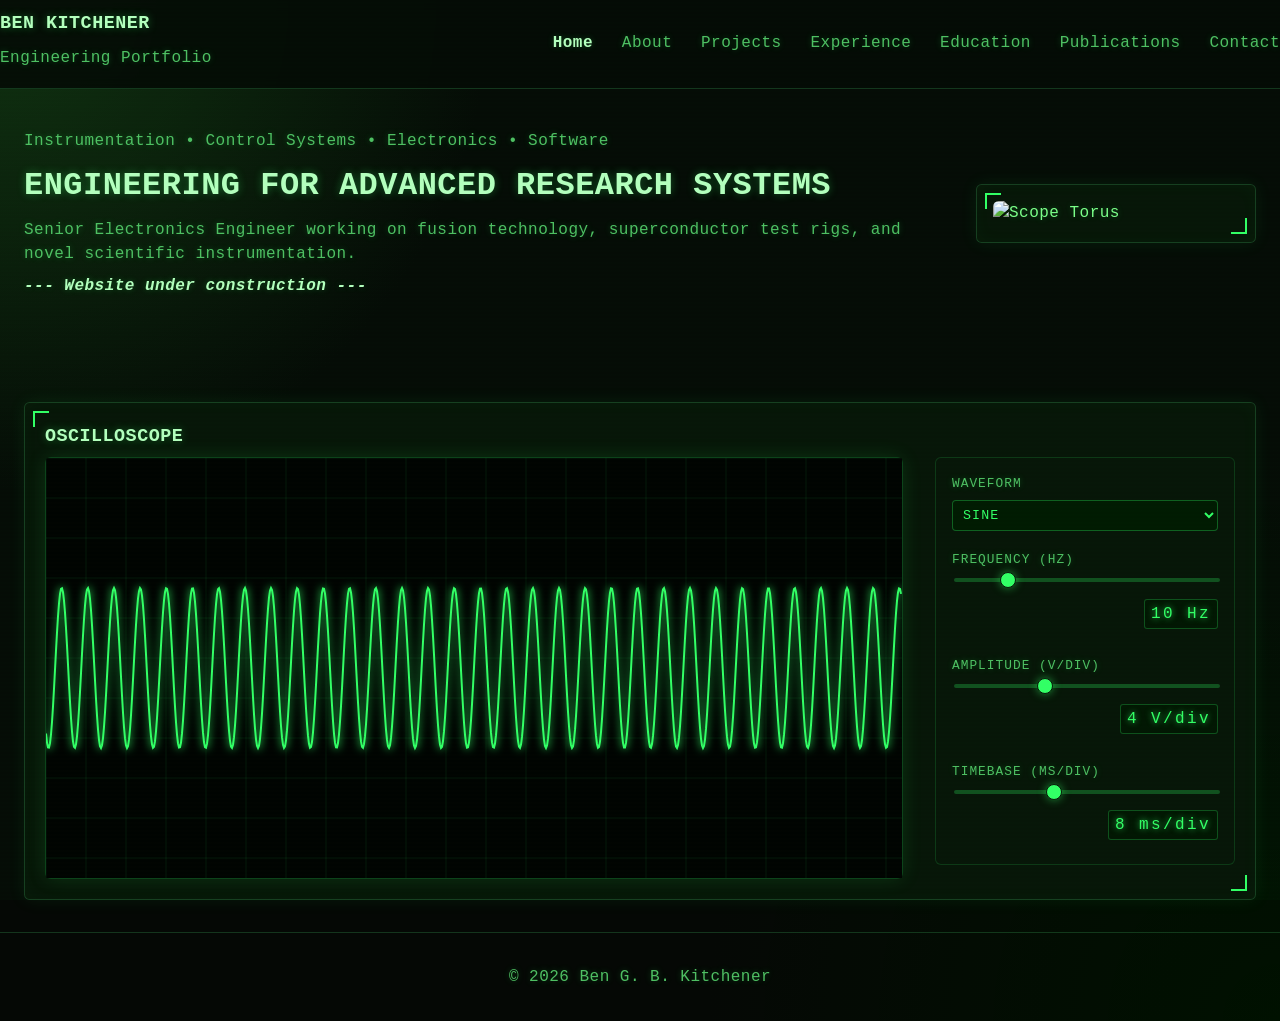
==== index.html @ 805bec54 "Update index.html" ====
<!DOCTYPE html>
<html lang="en">
<head>
<meta charset="UTF-8"/>
<meta name="viewport" content="width=device-width, initial-scale=1.0"/>
<title>Home</title>

<link rel="stylesheet" href="assets/style.css"/>

<style>

/* ================================
   OSCILLOSCOPE WRAPPER CARD
================================ */

.scope-card{
  margin-top: 2rem;
}

/* full scope layout */
.scope-wrapper{
  display:flex;
  gap:2rem;
  align-items:flex-start;
  flex-wrap:wrap;
}

/* SCREEN */
.scope-screen-panel{
  position:relative;
  flex: 1 1 700px;
  max-width: 900px;

  background:#000;
  border:1px solid rgba(51,255,102,0.25);
  border-radius:6px;
  box-shadow: 0 0 20px rgba(51,255,102,0.12);
}

#scope{
  width:100%;
  height:420px;
  display:block;
}

/* CONTROLS PANEL */
.scope-controls{
  flex: 0 0 300px;

  display:flex;
  flex-direction:column;
  gap:1.2rem;

  padding:1rem;
  border:1px solid rgba(51,255,102,0.15);
  border-radius:6px;
  background:rgba(8,20,8,0.4);
}

/* control block */
.control-group{
  display:flex;
  flex-direction:column;
  gap:0.4rem;
}

/* labels */
label{
  font-size:0.8rem;
  color:#4fbf63;
  text-transform:uppercase;
  letter-spacing:0.08em;
}

/* VALUE DISPLAY (7 SEG STYLE) */
.value-row{
  display:flex;
  justify-content:space-between;
  align-items:center;
}

.value{
  font-family: "Courier New", monospace;
  color:#33ff66;
  background: rgba(0, 20, 0, 0.6);
  border:1px solid rgba(51,255,102,0.25);
  padding:2px 6px;
  border-radius:3px;

  letter-spacing:0.15em;

  text-shadow:
    0 0 6px rgba(51,255,102,0.8);
}

/* sliders */
input[type="range"]{
  -webkit-appearance:none;
  appearance:none;
  width:100%;
  height:4px;
  background:rgba(51,255,102,0.25);
  border-radius:2px;
}

input[type="range"]::-webkit-slider-thumb{
  -webkit-appearance:none;
  width:16px;
  height:16px;
  border-radius:50%;
  background:#33ff66;
  border:1px solid #081408;
  box-shadow:0 0 8px rgba(51,255,102,0.5);
  cursor:pointer;
}

/* WAVEFORM SELECTOR */
select{
  background:rgba(0, 25, 0, 0.8);
  color:#33ff66;
  border:1px solid rgba(51,255,102,0.3);
  padding:6px;
  border-radius:4px;

  font-family: "Courier New", monospace;
  letter-spacing:0.08em;
  text-transform:uppercase;
  outline:none;
}

/* mobile */
@media (max-width: 900px){
  .scope-wrapper{
    flex-direction:column;
  }

  .scope-controls{
    width:100%;
  }
}

</style>

</head>

<body>

<header class="header">
  <div class="section header-inner">

    <div>
      <h1>Ben Kitchener</h1>
      <p class="muted">Engineering Portfolio</p>
    </div>

    <nav class="nav">
      <a href="index.html"><b>Home</b></a>
      <a href="about.html">About</a>
      <a href="projects.html">Projects</a>
      <a href="experience.html">Experience</a>
      <a href="education.html">Education</a>
      <a href="publications.html">Publications</a>
      <a href="contact.html">Contact</a>
    </nav>

  </div>
</header>


<!-- HERO -->
<section class="section">

  <div style="display:flex; gap:2.5rem; flex-wrap:wrap; align-items:center;">

    <div style="flex:1; min-width:320px;">

      <p class="muted">
        Instrumentation • Control Systems • Electronics • Software
      </p>

      <h2 class="heading hero-title">
        Engineering for Advanced Research Systems
      </h2>

      <p class="text">
        Senior Electronics Engineer working on fusion technology, superconductor test rigs, and novel scientific instrumentation.
      </p>

      <p class="muted">
        <i><b>--- Website under construction ---</b></i>
      </p>

    </div>

    <div style="flex:0 0 280px;">
      <div class="card" style="padding:1rem;">
        <img src="./assets/scope_torus.jpg" alt="Scope Torus">
      </div>
    </div>

  </div>

</section>


<!-- OSCILLOSCOPE -->
<section class="section scope-card">

  <div class="card">

    <h3 class="heading">OSCILLOSCOPE</h3>

    <div class="scope-wrapper">

      <!-- SCREEN -->
      <div class="scope-screen-panel">
        <canvas id="scope"></canvas>
      </div>

      <!-- CONTROLS -->
      <div class="scope-controls">

        <div class="control-group">
          <label>Waveform</label>
          <select id="wave">
            <option value="sine">Sine</option>
            <option value="square">Square</option>
            <option value="triangle">Triangle</option>
          </select>
        </div>

        <div class="control-group">
          <label>Frequency (Hz)</label>
          <input id="freq" type="range" min="1" max="50" value="10">
          <div class="value-row">
            <span></span>
            <span class="value" id="freqVal"></span>
          </div>
        </div>

        <div class="control-group">
          <label>Amplitude (V/div)</label>
          <input id="amp" type="range" min="1" max="10" value="4">
          <div class="value-row">
            <span></span>
            <span class="value" id="ampVal"></span>
          </div>
        </div>

        <div class="control-group">
          <label>Timebase (ms/div)</label>
          <input id="time" type="range" min="1" max="20" value="8">
          <div class="value-row">
            <span></span>
            <span class="value" id="timeVal"></span>
          </div>
        </div>

      </div>

    </div>

  </div>

</section>


<footer class="footer">
  © 2026 Ben G. B. Kitchener
</footer>


<script>

/* unchanged scope engine */
const canvas = document.getElementById("scope");
const ctx = canvas.getContext("2d");

function resize(){
  canvas.width = canvas.clientWidth;
  canvas.height = canvas.clientHeight;
}
window.addEventListener("resize", resize);
resize();

const freq = document.getElementById("freq");
const amp = document.getElementById("amp");
const time = document.getElementById("time");
const wave = document.getElementById("wave");

const freqVal = document.getElementById("freqVal");
const ampVal = document.getElementById("ampVal");
const timeVal = document.getElementById("timeVal");

let phase = 0;

function grid(){
  ctx.strokeStyle = "rgba(51,255,102,0.08)";
  const step = 40;

  for(let x=0;x<canvas.width;x+=step){
    ctx.beginPath();
    ctx.moveTo(x,0);
    ctx.lineTo(x,canvas.height);
    ctx.stroke();
  }

  for(let y=0;y<canvas.height;y+=step){
    ctx.beginPath();
    ctx.moveTo(0,y);
    ctx.lineTo(canvas.width,y);
    ctx.stroke();
  }
}

function signal(x,f,t){
  const base = Math.sin((x * 0.003 * f * t) + phase);

  if(wave.value === "square") return base > 0 ? 1 : -1;
  if(wave.value === "triangle") return Math.asin(base) / (Math.PI/2);

  return base;
}

function draw(){

  ctx.fillStyle="#000";
  ctx.fillRect(0,0,canvas.width,canvas.height);

  grid();

  const f = Number(freq.value);
  const a = Number(amp.value) * 20;
  const t = Number(time.value);

  ctx.beginPath();

  for(let x=0;x<canvas.width;x++){
    const y = canvas.height/2 + signal(x,f,t) * a;
    x===0 ? ctx.moveTo(x,y) : ctx.lineTo(x,y);
  }

  ctx.strokeStyle="#33ff66";
  ctx.shadowColor="#33ff66";
  ctx.shadowBlur=8;
  ctx.lineWidth=2;
  ctx.stroke();

  phase += 0.04;
  requestAnimationFrame(draw);
}

draw();

/* labels */
function updateLabels(){
  freqVal.textContent = `${freq.value} Hz`;
  ampVal.textContent = `${amp.value} V/div`;
  timeVal.textContent = `${time.value} ms/div`;
}

[freq,amp,time].forEach(el=>el.addEventListener("input", updateLabels));
updateLabels();

</script>

</body>
</html>
---- assets/style.css ----
:root {
  /* Retro terminal palette */
  --bg: #050805;
  --bg-alt: #0a120a;
  --card: rgba(8, 20, 8, 0.88);

  --border: rgba(90, 255, 140, 0.18);

  --text: #7dff8a;
  --muted: #4fbf63;
  --heading: #b6ffbf;

  --accent: #33ff66;
  --accent-glow: rgba(51, 255, 102, 0.28);

  --scanline: rgba(140, 255, 170, 0.04);
}

/* ================================
   BASE
================================ */

* {
  box-sizing: border-box;
}

html {
  scroll-behavior: smooth;
}

body {
  margin: 0;
  font-family: "Courier New", monospace;

  background:
    radial-gradient(circle at top left, #103010 0%, transparent 30%),
    radial-gradient(circle at bottom right, #001100 0%, transparent 35%),
    var(--bg);

  color: var(--text);

  line-height: 1.55;
  letter-spacing: 0.03em;

  text-shadow: 0 0 6px rgba(51, 255, 102, 0.25);

  overflow-x: hidden;
}

/* ================================
   CRT EFFECTS
================================ */

body::before {
  content: "";
  position: fixed;
  inset: 0;
  pointer-events: none;

  background:
    repeating-linear-gradient(
      to bottom,
      transparent 0px,
      transparent 2px,
      var(--scanline) 3px,
      transparent 4px
    );

  opacity: 0.4;
  z-index: 999;
}

body::after {
  content: "";
  position: fixed;
  inset: 0;
  pointer-events: none;

  background: rgba(0, 255, 80, 0.015);
  animation: flicker 0.15s infinite;
  z-index: 998;
}

@keyframes flicker {
  0% { opacity: 0.03; }
  50% { opacity: 0.015; }
  100% { opacity: 0.04; }
}

/* ================================
   LAYOUT CORE
================================ */

.section {
  max-width: 1400px;
  margin: auto;
  padding: 2rem 1.5rem; /* reduced vertical spacing */
}

/* ================================
   HEADER (compact + stable)
================================ */

.header {
  border-bottom: 1px solid var(--border);
  position: sticky;
  top: 0;
  z-index: 20;
  background: rgba(5, 8, 5, 0.92);
  backdrop-filter: blur(6px);
}

.header-inner {
  display: flex;
  justify-content: space-between;
  align-items: center;

  padding: 0.6rem 0; /* compact header */
}

.header h1 {
  font-size: 1.15rem;
  margin: 0;
}

/* ================================
   TYPOGRAPHY
================================ */

h1, h2, h3 {
  font-family: "Courier New", monospace;
  text-transform: uppercase;
  color: var(--heading);
  text-shadow: 0 0 8px rgba(51,255,102,0.35);
  margin: 0;
}

h2 {
  font-size: 2rem;
  margin-bottom: 0.4rem;
}

h3 {
  font-size: 1.15rem;
  margin-bottom: 0.3rem;
}

p, li, span {
  color: var(--muted);
  margin: 0.5rem 0;
  line-height: 1.5;
}

strong, b {
  color: var(--heading);
}

.muted {
  color: var(--muted);
}

/* ================================
   NAVIGATION (spaced + stable hover)
================================ */

.nav {
  display: flex;
  gap: 1.8rem; /* prevents hover clash */
  align-items: center;
  flex-wrap: wrap;
}

.nav a {
  position: relative;
  display: inline-block;
  padding: 3px 0;
  color: var(--muted);
  text-decoration: none;
  transition: color 0.2s ease, text-shadow 0.2s ease;
}

.nav a::before {
  content: "> ";
  position: absolute;
  left: -1.2em;
  opacity: 0;
  color: var(--accent);
  transition: opacity 0.2s ease;
}

.nav a::after {
  content: "";
  position: absolute;
  left: 0;
  bottom: -4px;
  width: 0%;
  height: 1px;
  background: var(--accent);
  box-shadow: 0 0 8px var(--accent);
  transition: width 0.25s ease;
}

.nav a:hover {
  color: var(--heading);
  text-shadow: 0 0 6px rgba(51,255,102,0.5);
}

.nav a:hover::before {
  opacity: 1;
}

.nav a:hover::after {
  width: 100%;
}

/* ================================
   CARDS (tighter + consistent spacing system)
================================ */

.card {
  background: var(--card);
  border: 1px solid var(--border);
  border-radius: 0.35rem;

  padding: 1.25rem;
  width: 100%;

  display: block;

  box-shadow:
    0 0 18px rgba(51,255,102,0.08),
    inset 0 0 18px rgba(51,255,102,0.03);

  position: relative;
}

/* remove margin system → replaced by flex gap */
.card::before,
.card::after {
  content: "";
  position: absolute;
  width: 14px;
  height: 14px;
  border: 2px solid var(--accent);
}

.card::before {
  top: 8px;
  left: 8px;
  border-right: none;
  border-bottom: none;
}

.card::after {
  bottom: 8px;
  right: 8px;
  border-left: none;
  border-top: none;
}

/* ================================
   TWO-COLUMN LAYOUT (FIXED SPACING SYSTEM)
================================ */

.masonry-grid {
  display: flex;
  gap: 1.5rem;           /* horizontal spacing */
  align-items: flex-start;
}

.masonry-grid-column {
  flex: 1;
  min-width: 0;

  display: flex;         /* KEY FIX */
  flex-direction: column;
  gap: 1rem;             /* vertical spacing controlled here */
}

/* IMPORTANT: no margin stacking anymore */
.card {
  margin: 0;
}

/* ================================
   MEDIA
================================ */

.card img,
.image-wrapper img {
  width: 100%;
  height: auto;
  display: block;
  border-radius: 0.35rem;
}

/* ================================
   IMAGE + VIDEO WRAPPERS
================================ */

.image-wrapper,
.video-wrapper {
  position: relative;
  overflow: hidden;

  border-radius: 0.35rem;
  border: 1px solid rgba(51,255,102,0.22);

  box-shadow:
    0 0 16px rgba(51,255,102,0.14),
    inset 0 0 18px rgba(51,255,102,0.05);
}

/* ================================
   IMAGES
================================ */

.retro-image {
  width: 100%;
  display: block;

  filter:
    grayscale(0.65)
    sepia(0.45)
    hue-rotate(38deg)
    saturate(2.2)
    brightness(0.82)
    contrast(1.18);
}

/* ================================
   VIDEO
================================ */

.retro-video {
  width: 100%;
  display: block;

  filter:
    grayscale(0.7)
    sepia(0.5)
    hue-rotate(42deg)
    saturate(2.5)
    brightness(0.78)
    contrast(1.22);
}

/* ================================
   SCANLINES
================================ */

.image-wrapper::before,
.video-wrapper::before {
  content: "";
  position: absolute;
  inset: 0;
  pointer-events: none;

  background:
    repeating-linear-gradient(
      to bottom,
      transparent 0px,
      transparent 2px,
      rgba(140,255,170,0.05) 3px,
      transparent 4px
    );

  opacity: 0.55;

  z-index: 3;
}

.image-wrapper img,
.video-wrapper iframe,
.video-wrapper video {
  position: relative;
  z-index: 1;
}

.image-wrapper,
.video-wrapper {
  position: relative;
}
/* ================================
   CRT VIGNETTE + VIDEO NOISE
================================ */

.image-wrapper::after,
.video-wrapper::after {
  content: "";
  position: absolute;
  inset: 0;
  pointer-events: none;

  background:
    radial-gradient(
      ellipse at center,
      transparent 58%,
      rgba(0,0,0,0.24) 100%
    );
}

/* extra animated noise ONLY for video */
.video-wrapper::after {
  background:
    radial-gradient(
      ellipse at center,
      transparent 58%,
      rgba(0,0,0,0.24) 100%
    ),
    repeating-radial-gradient(
      circle at center,
      rgba(255,255,255,0.018) 0px,
      rgba(255,255,255,0.018) 1px,
      transparent 2px,
      transparent 5px
    );

  animation: videoNoise 0.16s infinite;
}

@keyframes videoNoise {
  0%   { transform: translate(0px, 0px); }
  25%  { transform: translate(-0.4px, 0.3px); }
  50%  { transform: translate(0.3px, -0.4px); }
  75%  { transform: translate(-0.3px, -0.3px); }
  100% { transform: translate(0px, 0px); }
}/* ================================
   LINKS
================================ */

a {
  color: var(--accent);
}

a:hover {
  opacity: 0.9;
}

/* ================================
   FOOTER
================================ */

.footer {
  border-top: 1px solid var(--border);
  text-align: center;
  color: var(--muted);
  padding: 2rem;
}

/* ================================
   SAFETY NET (REMOVE WHITE TEXT BUGS)
================================ */

[class*="text-zinc"] {
  color: var(--muted) !important;
}

/* =================================
   LARGE DESKTOP
================================= */

@media (min-width: 1600px) {

  .section {
    max-width: 1600px;
  }

  body {
    font-size: 1.05rem;
  }
}

/* =================================
   LAPTOP / SMALL DESKTOP
================================= */

@media (max-width: 1200px) {

  .section {
    padding: 1.8rem 1.2rem;
  }

  .nav {
    gap: 1.5rem;
  }
}

/* =================================
   TABLET
================================= */

@media (max-width: 900px) {

  .masonry-grid {
    flex-direction: column;
  }

  .header-inner {
    flex-direction: column;
    align-items: flex-start;
    gap: 1rem;
  }

  .nav {
    gap: 1rem;
    flex-wrap: wrap;
  }

  h2 {
    font-size: 1.6rem;
  }
}

/* =================================
   MOBILE
================================= */

@media (max-width: 600px) {

  .section {
    padding: 1.25rem 1rem;
  }

  body {
    font-size: 0.95rem;
  }

  .card {
    padding: 1rem;
  }

  .header h1 {
    font-size: 1rem;
  }

  .nav {
    gap: 0.8rem;
    font-size: 0.9rem;
  }

  h2 {
    font-size: 1.4rem;
  }

  h3 {
    font-size: 1rem;
  }
}

/* =================================
   OSCILLOSCOPE KNOBS
================================= */

.scope-controls{
  display:flex;
  flex-direction:column;
  gap:2rem;
}

.knob-group{
  display:flex;
  flex-direction:column;
  align-items:center;
  gap:0.75rem;
}

.knob-label{
  color:var(--heading);
  font-size:0.85rem;
  letter-spacing:0.08em;
}

.knob-readout{
  color:var(--muted);
  font-size:0.85rem;
}

/* hidden slider track */

.knob{
  appearance:none;
  -webkit-appearance:none;

  width:80px;
  height:80px;

  border-radius:50%;

  background:
    radial-gradient(circle at 35% 35%,
      rgba(120,255,140,0.18),
      rgba(20,40,20,0.95));

  border:1px solid rgba(51,255,102,0.25);

  box-shadow:
    inset 0 0 12px rgba(255,255,255,0.05),
    inset 0 0 18px rgba(0,0,0,0.8),
    0 0 18px rgba(51,255,102,0.08);

  cursor:pointer;

  position:relative;
}

/* remove normal thumb */

.knob::-webkit-slider-thumb{
  -webkit-appearance:none;
  appearance:none;

  width:0;
  height:0;
}

.knob::-moz-range-thumb{
  width:0;
  height:0;
  border:none;
}

/* fake indicator line */

.knob::before{
  content:"";
  position:absolute;

  width:4px;
  height:26px;

  background:#33ff66;

  top:10px;
  left:50%;

  transform:translateX(-50%);

  border-radius:2px;

  box-shadow:0 0 8px rgba(51,255,102,0.5);
}
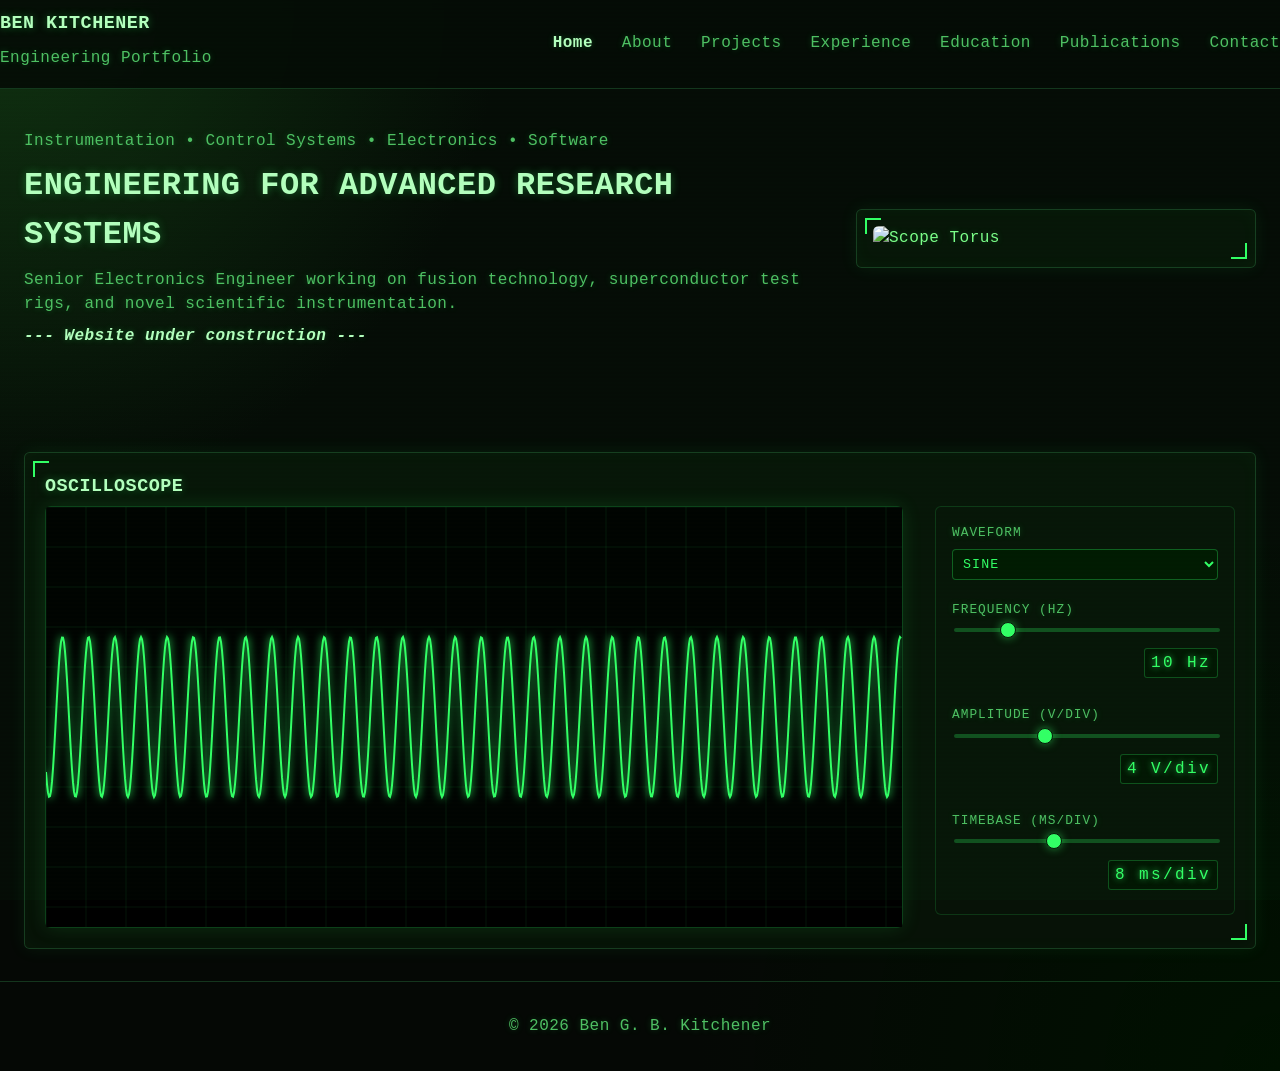
==== commit e41deddb: "Increase div width from 280px to 400px" ====
--- a/index.html
+++ b/index.html
@@ -192,7 +192,7 @@
 
     </div>
 
-    <div style="flex:0 0 280px;">
+    <div style="flex:0 0 400px;">
       <div class="card" style="padding:1rem;">
         <img src="./assets/scope_torus.jpg" alt="Scope Torus">
       </div>
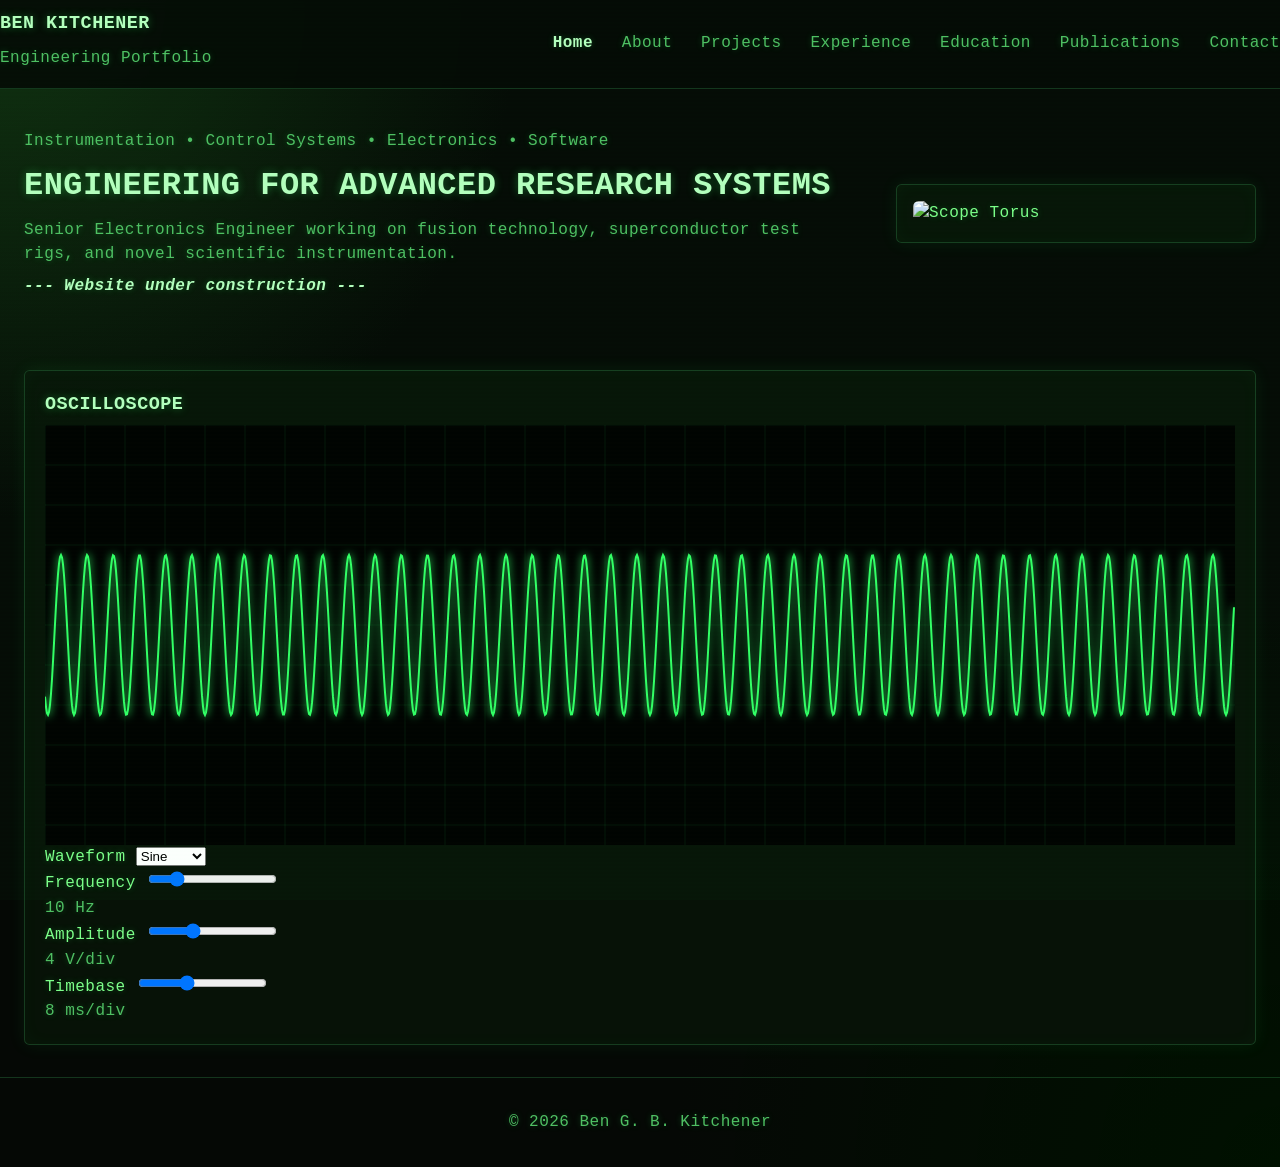
==== commit ccaafc36: "Clean up index.html and update control labels Removed unused CSS styles and updated labels for contr" ====
--- a/index.html
+++ b/index.html
@@ -6,141 +6,6 @@
 <title>Home</title>
 
 <link rel="stylesheet" href="assets/style.css"/>
-
-<style>
-
-/* ================================
-   OSCILLOSCOPE WRAPPER CARD
-================================ */
-
-.scope-card{
-  margin-top: 2rem;
-}
-
-/* full scope layout */
-.scope-wrapper{
-  display:flex;
-  gap:2rem;
-  align-items:flex-start;
-  flex-wrap:wrap;
-}
-
-/* SCREEN */
-.scope-screen-panel{
-  position:relative;
-  flex: 1 1 700px;
-  max-width: 900px;
-
-  background:#000;
-  border:1px solid rgba(51,255,102,0.25);
-  border-radius:6px;
-  box-shadow: 0 0 20px rgba(51,255,102,0.12);
-}
-
-#scope{
-  width:100%;
-  height:420px;
-  display:block;
-}
-
-/* CONTROLS PANEL */
-.scope-controls{
-  flex: 0 0 300px;
-
-  display:flex;
-  flex-direction:column;
-  gap:1.2rem;
-
-  padding:1rem;
-  border:1px solid rgba(51,255,102,0.15);
-  border-radius:6px;
-  background:rgba(8,20,8,0.4);
-}
-
-/* control block */
-.control-group{
-  display:flex;
-  flex-direction:column;
-  gap:0.4rem;
-}
-
-/* labels */
-label{
-  font-size:0.8rem;
-  color:#4fbf63;
-  text-transform:uppercase;
-  letter-spacing:0.08em;
-}
-
-/* VALUE DISPLAY (7 SEG STYLE) */
-.value-row{
-  display:flex;
-  justify-content:space-between;
-  align-items:center;
-}
-
-.value{
-  font-family: "Courier New", monospace;
-  color:#33ff66;
-  background: rgba(0, 20, 0, 0.6);
-  border:1px solid rgba(51,255,102,0.25);
-  padding:2px 6px;
-  border-radius:3px;
-
-  letter-spacing:0.15em;
-
-  text-shadow:
-    0 0 6px rgba(51,255,102,0.8);
-}
-
-/* sliders */
-input[type="range"]{
-  -webkit-appearance:none;
-  appearance:none;
-  width:100%;
-  height:4px;
-  background:rgba(51,255,102,0.25);
-  border-radius:2px;
-}
-
-input[type="range"]::-webkit-slider-thumb{
-  -webkit-appearance:none;
-  width:16px;
-  height:16px;
-  border-radius:50%;
-  background:#33ff66;
-  border:1px solid #081408;
-  box-shadow:0 0 8px rgba(51,255,102,0.5);
-  cursor:pointer;
-}
-
-/* WAVEFORM SELECTOR */
-select{
-  background:rgba(0, 25, 0, 0.8);
-  color:#33ff66;
-  border:1px solid rgba(51,255,102,0.3);
-  padding:6px;
-  border-radius:4px;
-
-  font-family: "Courier New", monospace;
-  letter-spacing:0.08em;
-  text-transform:uppercase;
-  outline:none;
-}
-
-/* mobile */
-@media (max-width: 900px){
-  .scope-wrapper{
-    flex-direction:column;
-  }
-
-  .scope-controls{
-    width:100%;
-  }
-}
-
-</style>
-
 </head>
 
 <body>
@@ -172,13 +37,14 @@
 
   <div style="display:flex; gap:2.5rem; flex-wrap:wrap; align-items:center;">
 
+    <!-- LEFT -->
     <div style="flex:1; min-width:320px;">
 
       <p class="muted">
         Instrumentation • Control Systems • Electronics • Software
       </p>
 
-      <h2 class="heading hero-title">
+      <h2 class="hero-title">
         Engineering for Advanced Research Systems
       </h2>
 
@@ -192,7 +58,8 @@
 
     </div>
 
-    <div style="flex:0 0 400px;">
+    <!-- RIGHT IMAGE CARD -->
+    <div style="flex:0 0 360px;">
       <div class="card" style="padding:1rem;">
         <img src="./assets/scope_torus.jpg" alt="Scope Torus">
       </div>
@@ -230,7 +97,7 @@
         </div>
 
         <div class="control-group">
-          <label>Frequency (Hz)</label>
+          <label>Frequency</label>
           <input id="freq" type="range" min="1" max="50" value="10">
           <div class="value-row">
             <span></span>
@@ -239,7 +106,7 @@
         </div>
 
         <div class="control-group">
-          <label>Amplitude (V/div)</label>
+          <label>Amplitude</label>
           <input id="amp" type="range" min="1" max="10" value="4">
           <div class="value-row">
             <span></span>
@@ -248,7 +115,7 @@
         </div>
 
         <div class="control-group">
-          <label>Timebase (ms/div)</label>
+          <label>Timebase</label>
           <input id="time" type="range" min="1" max="20" value="8">
           <div class="value-row">
             <span></span>
@@ -271,8 +138,6 @@
 
 
 <script>
-
-/* unchanged scope engine */
 const canvas = document.getElementById("scope");
 const ctx = canvas.getContext("2d");
 
@@ -352,7 +217,6 @@
 
 draw();
 
-/* labels */
 function updateLabels(){
   freqVal.textContent = `${freq.value} Hz`;
   ampVal.textContent = `${amp.value} V/div`;
--- a/assets/style.css
+++ b/assets/style.css
@@ -20,13 +20,9 @@
    BASE
 ================================ */
 
-* {
-  box-sizing: border-box;
-}
-
-html {
-  scroll-behavior: smooth;
-}
+* { box-sizing: border-box; }
+
+html { scroll-behavior: smooth; }
 
 body {
   margin: 0;
@@ -94,11 +90,11 @@
 .section {
   max-width: 1400px;
   margin: auto;
-  padding: 2rem 1.5rem; /* reduced vertical spacing */
-}
-
-/* ================================
-   HEADER (compact + stable)
+  padding: 2rem 1.5rem;
+}
+
+/* ================================
+   HEADER
 ================================ */
 
 .header {
@@ -114,8 +110,7 @@
   display: flex;
   justify-content: space-between;
   align-items: center;
-
-  padding: 0.6rem 0; /* compact header */
+  padding: 0.6rem 0;
 }
 
 .header h1 {
@@ -135,15 +130,8 @@
   margin: 0;
 }
 
-h2 {
-  font-size: 2rem;
-  margin-bottom: 0.4rem;
-}
-
-h3 {
-  font-size: 1.15rem;
-  margin-bottom: 0.3rem;
-}
+h2 { font-size: 2rem; margin-bottom: 0.4rem; }
+h3 { font-size: 1.15rem; margin-bottom: 0.3rem; }
 
 p, li, span {
   color: var(--muted);
@@ -151,21 +139,17 @@
   line-height: 1.5;
 }
 
-strong, b {
-  color: var(--heading);
-}
-
-.muted {
-  color: var(--muted);
-}
-
-/* ================================
-   NAVIGATION (spaced + stable hover)
+strong, b { color: var(--heading); }
+
+.muted { color: var(--muted); }
+
+/* ================================
+   NAV
 ================================ */
 
 .nav {
   display: flex;
-  gap: 1.8rem; /* prevents hover clash */
+  gap: 1.8rem;
   align-items: center;
   flex-wrap: wrap;
 }
@@ -176,7 +160,6 @@
   padding: 3px 0;
   color: var(--muted);
   text-decoration: none;
-  transition: color 0.2s ease, text-shadow 0.2s ease;
 }
 
 .nav a::before {
@@ -202,19 +185,13 @@
 
 .nav a:hover {
   color: var(--heading);
-  text-shadow: 0 0 6px rgba(51,255,102,0.5);
-}
-
-.nav a:hover::before {
-  opacity: 1;
-}
-
-.nav a:hover::after {
-  width: 100%;
-}
-
-/* ================================
-   CARDS (tighter + consistent spacing system)
+}
+
+.nav a:hover::before { opacity: 1; }
+.nav a:hover::after { width: 100%; }
+
+/* ================================
+   CARDS
 ================================ */
 
 .card {
@@ -224,7 +201,6 @@
 
   padding: 1.25rem;
   width: 100%;
-
   display: block;
 
   box-shadow:
@@ -234,52 +210,21 @@
   position: relative;
 }
 
-/* remove margin system → replaced by flex gap */
-.card::before,
-.card::after {
-  content: "";
-  position: absolute;
-  width: 14px;
-  height: 14px;
-  border: 2px solid var(--accent);
-}
-
-.card::before {
-  top: 8px;
-  left: 8px;
-  border-right: none;
-  border-bottom: none;
-}
-
-.card::after {
-  bottom: 8px;
-  right: 8px;
-  border-left: none;
-  border-top: none;
-}
-
-/* ================================
-   TWO-COLUMN LAYOUT (FIXED SPACING SYSTEM)
+/* ================================
+   GRID
 ================================ */
 
 .masonry-grid {
   display: flex;
-  gap: 1.5rem;           /* horizontal spacing */
+  gap: 1.5rem;
   align-items: flex-start;
 }
 
 .masonry-grid-column {
   flex: 1;
-  min-width: 0;
-
-  display: flex;         /* KEY FIX */
+  display: flex;
   flex-direction: column;
-  gap: 1rem;             /* vertical spacing controlled here */
-}
-
-/* IMPORTANT: no margin stacking anymore */
-.card {
-  margin: 0;
+  gap: 1rem;
 }
 
 /* ================================
@@ -289,36 +234,24 @@
 .card img,
 .image-wrapper img {
   width: 100%;
-  height: auto;
   display: block;
   border-radius: 0.35rem;
 }
 
 /* ================================
-   IMAGE + VIDEO WRAPPERS
+   IMAGE / VIDEO EFFECTS
 ================================ */
 
 .image-wrapper,
 .video-wrapper {
   position: relative;
   overflow: hidden;
-
   border-radius: 0.35rem;
   border: 1px solid rgba(51,255,102,0.22);
-
-  box-shadow:
-    0 0 16px rgba(51,255,102,0.14),
-    inset 0 0 18px rgba(51,255,102,0.05);
-}
-
-/* ================================
-   IMAGES
-================================ */
-
+}
+
+/* IMAGE LOOK */
 .retro-image {
-  width: 100%;
-  display: block;
-
   filter:
     grayscale(0.65)
     sepia(0.45)
@@ -328,14 +261,8 @@
     contrast(1.18);
 }
 
-/* ================================
-   VIDEO
-================================ */
-
+/* VIDEO LOOK */
 .retro-video {
-  width: 100%;
-  display: block;
-
   filter:
     grayscale(0.7)
     sepia(0.5)
@@ -345,10 +272,7 @@
     contrast(1.22);
 }
 
-/* ================================
-   SCANLINES
-================================ */
-
+/* scanlines */
 .image-wrapper::before,
 .video-wrapper::before {
   content: "";
@@ -364,27 +288,9 @@
       rgba(140,255,170,0.05) 3px,
       transparent 4px
     );
-
-  opacity: 0.55;
-
-  z-index: 3;
-}
-
-.image-wrapper img,
-.video-wrapper iframe,
-.video-wrapper video {
-  position: relative;
-  z-index: 1;
-}
-
-.image-wrapper,
-.video-wrapper {
-  position: relative;
-}
-/* ================================
-   CRT VIGNETTE + VIDEO NOISE
-================================ */
-
+}
+
+/* vignette */
 .image-wrapper::after,
 .video-wrapper::after {
   content: "";
@@ -393,48 +299,38 @@
   pointer-events: none;
 
   background:
-    radial-gradient(
-      ellipse at center,
+    radial-gradient(ellipse at center,
       transparent 58%,
-      rgba(0,0,0,0.24) 100%
-    );
-}
-
-/* extra animated noise ONLY for video */
-.video-wrapper::after {
-  background:
-    radial-gradient(
-      ellipse at center,
-      transparent 58%,
-      rgba(0,0,0,0.24) 100%
-    ),
-    repeating-radial-gradient(
-      circle at center,
-      rgba(255,255,255,0.018) 0px,
-      rgba(255,255,255,0.018) 1px,
-      transparent 2px,
-      transparent 5px
-    );
-
-  animation: videoNoise 0.16s infinite;
-}
-
-@keyframes videoNoise {
-  0%   { transform: translate(0px, 0px); }
-  25%  { transform: translate(-0.4px, 0.3px); }
-  50%  { transform: translate(0.3px, -0.4px); }
-  75%  { transform: translate(-0.3px, -0.3px); }
-  100% { transform: translate(0px, 0px); }
-}/* ================================
-   LINKS
-================================ */
-
-a {
-  color: var(--accent);
-}
-
-a:hover {
-  opacity: 0.9;
+      rgba(0,0,0,0.24) 100%);
+}
+
+/* ================================
+   SCOPE FIX (IMPORTANT — REAL FIX)
+================================ */
+
+/* container controls height ONLY */
+.scope-screen-panel {
+  width: 100%;
+  height: 420px;
+}
+
+/* canvas fills container */
+#scope {
+  width: 100%;
+  height: 100%;
+  display: block;
+}
+
+/* mobile correction */
+@media (max-width: 900px) {
+
+  .scope-screen-panel {
+    height: 260px;
+  }
+
+  .masonry-grid {
+    flex-direction: column;
+  }
 }
 
 /* ================================
@@ -449,194 +345,9 @@
 }
 
 /* ================================
-   SAFETY NET (REMOVE WHITE TEXT BUGS)
+   SAFETY NET
 ================================ */
 
 [class*="text-zinc"] {
   color: var(--muted) !important;
 }
-
-/* =================================
-   LARGE DESKTOP
-================================= */
-
-@media (min-width: 1600px) {
-
-  .section {
-    max-width: 1600px;
-  }
-
-  body {
-    font-size: 1.05rem;
-  }
-}
-
-/* =================================
-   LAPTOP / SMALL DESKTOP
-================================= */
-
-@media (max-width: 1200px) {
-
-  .section {
-    padding: 1.8rem 1.2rem;
-  }
-
-  .nav {
-    gap: 1.5rem;
-  }
-}
-
-/* =================================
-   TABLET
-================================= */
-
-@media (max-width: 900px) {
-
-  .masonry-grid {
-    flex-direction: column;
-  }
-
-  .header-inner {
-    flex-direction: column;
-    align-items: flex-start;
-    gap: 1rem;
-  }
-
-  .nav {
-    gap: 1rem;
-    flex-wrap: wrap;
-  }
-
-  h2 {
-    font-size: 1.6rem;
-  }
-}
-
-/* =================================
-   MOBILE
-================================= */
-
-@media (max-width: 600px) {
-
-  .section {
-    padding: 1.25rem 1rem;
-  }
-
-  body {
-    font-size: 0.95rem;
-  }
-
-  .card {
-    padding: 1rem;
-  }
-
-  .header h1 {
-    font-size: 1rem;
-  }
-
-  .nav {
-    gap: 0.8rem;
-    font-size: 0.9rem;
-  }
-
-  h2 {
-    font-size: 1.4rem;
-  }
-
-  h3 {
-    font-size: 1rem;
-  }
-}
-
-/* =================================
-   OSCILLOSCOPE KNOBS
-================================= */
-
-.scope-controls{
-  display:flex;
-  flex-direction:column;
-  gap:2rem;
-}
-
-.knob-group{
-  display:flex;
-  flex-direction:column;
-  align-items:center;
-  gap:0.75rem;
-}
-
-.knob-label{
-  color:var(--heading);
-  font-size:0.85rem;
-  letter-spacing:0.08em;
-}
-
-.knob-readout{
-  color:var(--muted);
-  font-size:0.85rem;
-}
-
-/* hidden slider track */
-
-.knob{
-  appearance:none;
-  -webkit-appearance:none;
-
-  width:80px;
-  height:80px;
-
-  border-radius:50%;
-
-  background:
-    radial-gradient(circle at 35% 35%,
-      rgba(120,255,140,0.18),
-      rgba(20,40,20,0.95));
-
-  border:1px solid rgba(51,255,102,0.25);
-
-  box-shadow:
-    inset 0 0 12px rgba(255,255,255,0.05),
-    inset 0 0 18px rgba(0,0,0,0.8),
-    0 0 18px rgba(51,255,102,0.08);
-
-  cursor:pointer;
-
-  position:relative;
-}
-
-/* remove normal thumb */
-
-.knob::-webkit-slider-thumb{
-  -webkit-appearance:none;
-  appearance:none;
-
-  width:0;
-  height:0;
-}
-
-.knob::-moz-range-thumb{
-  width:0;
-  height:0;
-  border:none;
-}
-
-/* fake indicator line */
-
-.knob::before{
-  content:"";
-  position:absolute;
-
-  width:4px;
-  height:26px;
-
-  background:#33ff66;
-
-  top:10px;
-  left:50%;
-
-  transform:translateX(-50%);
-
-  border-radius:2px;
-
-  box-shadow:0 0 8px rgba(51,255,102,0.5);
-}
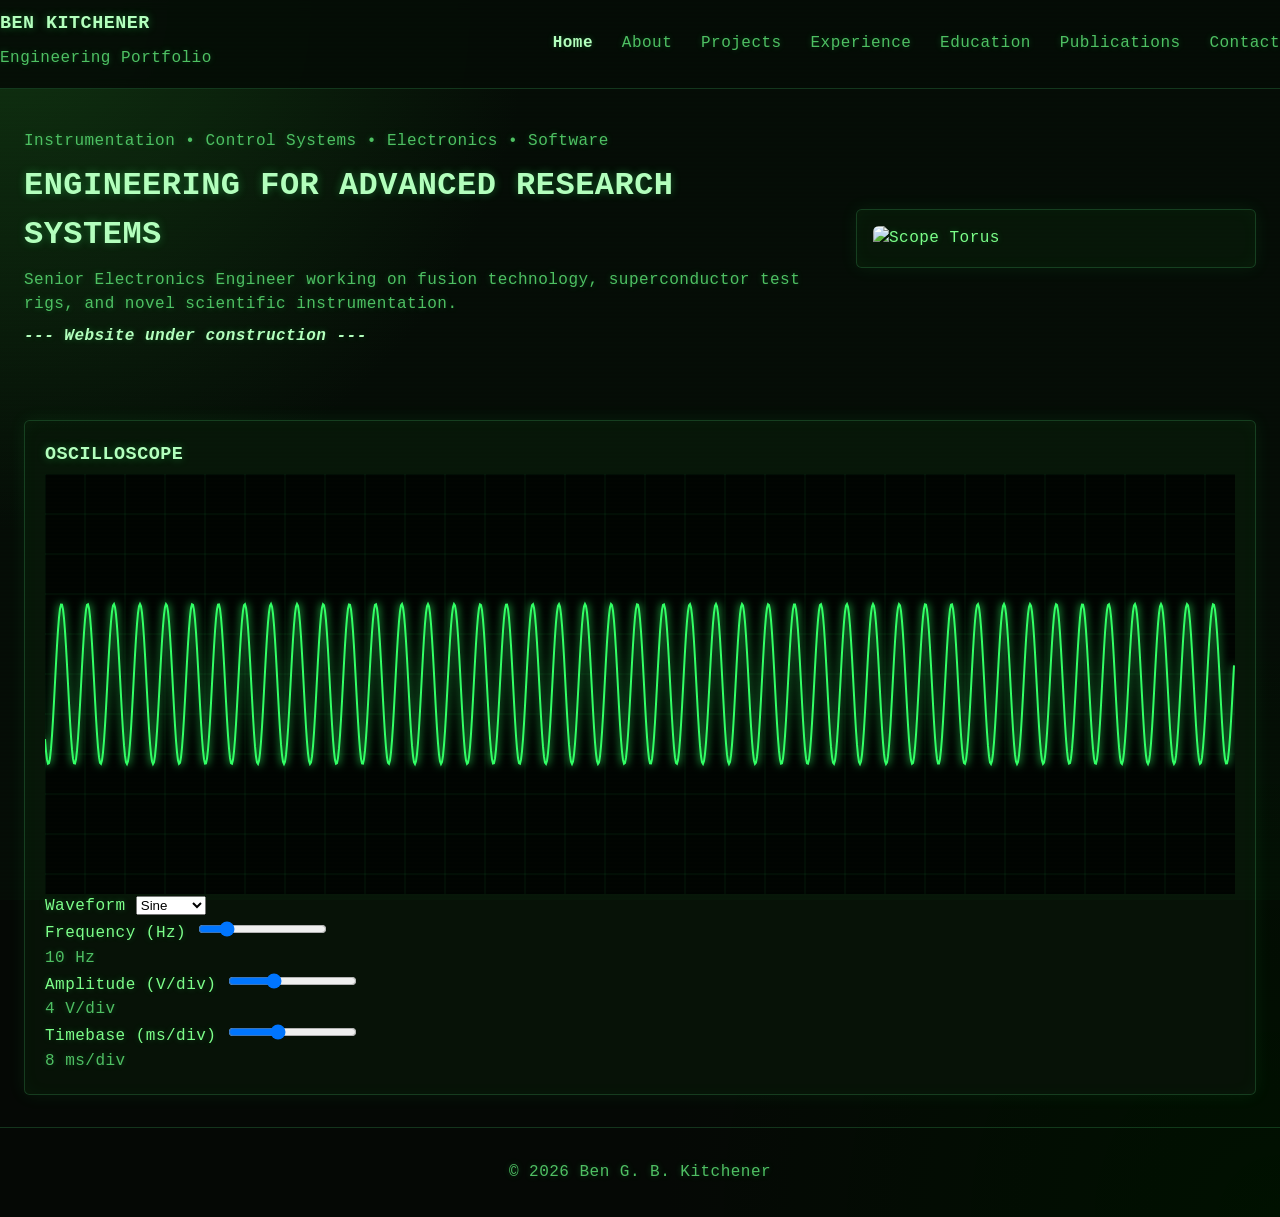
==== commit 93775077: "Refactor HTML structure and improve semantics" ====
--- a/index.html
+++ b/index.html
@@ -6,6 +6,7 @@
 <title>Home</title>
 
 <link rel="stylesheet" href="assets/style.css"/>
+
 </head>
 
 <body>
@@ -37,14 +38,13 @@
 
   <div style="display:flex; gap:2.5rem; flex-wrap:wrap; align-items:center;">
 
-    <!-- LEFT -->
     <div style="flex:1; min-width:320px;">
 
       <p class="muted">
         Instrumentation • Control Systems • Electronics • Software
       </p>
 
-      <h2 class="hero-title">
+      <h2 class="heading hero-title">
         Engineering for Advanced Research Systems
       </h2>
 
@@ -58,8 +58,7 @@
 
     </div>
 
-    <!-- RIGHT IMAGE CARD -->
-    <div style="flex:0 0 360px;">
+    <div style="flex:0 0 400px;">
       <div class="card" style="padding:1rem;">
         <img src="./assets/scope_torus.jpg" alt="Scope Torus">
       </div>
@@ -71,7 +70,7 @@
 
 
 <!-- OSCILLOSCOPE -->
-<section class="section scope-card">
+<section class="section scope-card scope-theme">
 
   <div class="card">
 
@@ -85,7 +84,7 @@
       </div>
 
       <!-- CONTROLS -->
-      <div class="scope-controls">
+      <div class="scope-controls scope-ui">
 
         <div class="control-group">
           <label>Waveform</label>
@@ -97,7 +96,7 @@
         </div>
 
         <div class="control-group">
-          <label>Frequency</label>
+          <label>Frequency (Hz)</label>
           <input id="freq" type="range" min="1" max="50" value="10">
           <div class="value-row">
             <span></span>
@@ -106,7 +105,7 @@
         </div>
 
         <div class="control-group">
-          <label>Amplitude</label>
+          <label>Amplitude (V/div)</label>
           <input id="amp" type="range" min="1" max="10" value="4">
           <div class="value-row">
             <span></span>
@@ -115,7 +114,7 @@
         </div>
 
         <div class="control-group">
-          <label>Timebase</label>
+          <label>Timebase (ms/div)</label>
           <input id="time" type="range" min="1" max="20" value="8">
           <div class="value-row">
             <span></span>
@@ -138,6 +137,7 @@
 
 
 <script>
+
 const canvas = document.getElementById("scope");
 const ctx = canvas.getContext("2d");
 
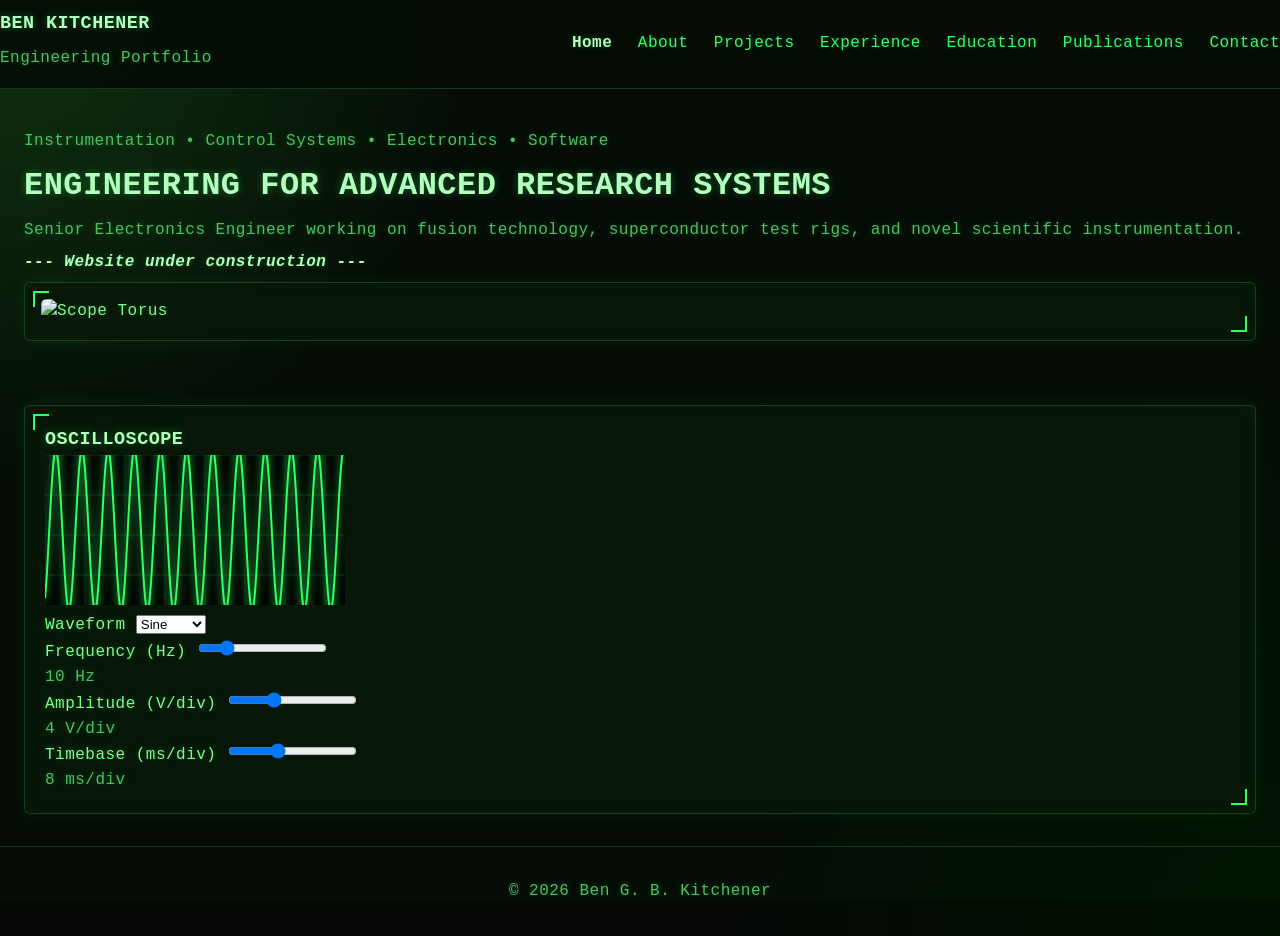
==== commit 1431ee6f: "Update index.html" ====
--- a/index.html
+++ b/index.html
@@ -6,7 +6,6 @@
 <title>Home</title>
 
 <link rel="stylesheet" href="assets/style.css"/>
-
 </head>
 
 <body>
@@ -33,12 +32,13 @@
 </header>
 
 
-<!-- HERO -->
+<!-- HERO (NOW CSS CONTROLLED) -->
 <section class="section">
 
-  <div style="display:flex; gap:2.5rem; flex-wrap:wrap; align-items:center;">
-
-    <div style="flex:1; min-width:320px;">
+  <div class="hero-layout">
+
+    <!-- TEXT -->
+    <div class="hero-text">
 
       <p class="muted">
         Instrumentation • Control Systems • Electronics • Software
@@ -58,7 +58,8 @@
 
     </div>
 
-    <div style="flex:0 0 400px;">
+    <!-- IMAGE -->
+    <div class="hero-image">
       <div class="card" style="padding:1rem;">
         <img src="./assets/scope_torus.jpg" alt="Scope Torus">
       </div>
@@ -70,7 +71,7 @@
 
 
 <!-- OSCILLOSCOPE -->
-<section class="section scope-card scope-theme">
+<section class="section scope-card">
 
   <div class="card">
 
@@ -84,7 +85,7 @@
       </div>
 
       <!-- CONTROLS -->
-      <div class="scope-controls scope-ui">
+      <div class="scope-controls">
 
         <div class="control-group">
           <label>Waveform</label>
--- a/assets/style.css
+++ b/assets/style.css
@@ -20,9 +20,13 @@
    BASE
 ================================ */
 
-* { box-sizing: border-box; }
-
-html { scroll-behavior: smooth; }
+* {
+  box-sizing: border-box;
+}
+
+html {
+  scroll-behavior: smooth;
+}
 
 body {
   margin: 0;
@@ -84,7 +88,7 @@
 }
 
 /* ================================
-   LAYOUT CORE
+   LAYOUT
 ================================ */
 
 .section {
@@ -94,7 +98,7 @@
 }
 
 /* ================================
-   HEADER
+   HEADER (FIXED STABLE)
 ================================ */
 
 .header {
@@ -111,6 +115,7 @@
   justify-content: space-between;
   align-items: center;
   padding: 0.6rem 0;
+  gap: 1rem;
 }
 
 .header h1 {
@@ -130,8 +135,8 @@
   margin: 0;
 }
 
-h2 { font-size: 2rem; margin-bottom: 0.4rem; }
-h3 { font-size: 1.15rem; margin-bottom: 0.3rem; }
+h2 { font-size: 2rem; }
+h3 { font-size: 1.15rem; }
 
 p, li, span {
   color: var(--muted);
@@ -139,29 +144,47 @@
   line-height: 1.5;
 }
 
-strong, b { color: var(--heading); }
-
-.muted { color: var(--muted); }
-
-/* ================================
-   NAV
+strong, b {
+  color: var(--heading);
+}
+
+.muted {
+  color: var(--muted);
+}
+
+/* ================================
+   LINKS (FIXED COLOUR SYSTEM)
+================================ */
+
+a,
+a:visited {
+  color: var(--accent);
+  text-decoration: none;
+}
+
+a:hover,
+a:active {
+  color: var(--heading);
+  text-shadow: 0 0 6px rgba(51,255,102,0.5);
+}
+
+/* ================================
+   NAV (FIXED MOBILE BEHAVIOUR)
 ================================ */
 
 .nav {
   display: flex;
-  gap: 1.8rem;
+  gap: 1.6rem;
   align-items: center;
   flex-wrap: wrap;
 }
 
 .nav a {
   position: relative;
-  display: inline-block;
   padding: 3px 0;
-  color: var(--muted);
-  text-decoration: none;
-}
-
+}
+
+/* cursor */
 .nav a::before {
   content: "> ";
   position: absolute;
@@ -171,6 +194,11 @@
   transition: opacity 0.2s ease;
 }
 
+.nav a:hover::before {
+  opacity: 1;
+}
+
+/* underline */
 .nav a::after {
   content: "";
   position: absolute;
@@ -183,12 +211,23 @@
   transition: width 0.25s ease;
 }
 
-.nav a:hover {
-  color: var(--heading);
-}
-
-.nav a:hover::before { opacity: 1; }
-.nav a:hover::after { width: 100%; }
+.nav a:hover::after {
+  width: 100%;
+}
+
+/* MOBILE FIX: KEEP HORIZONTAL NAV */
+@media (max-width: 900px) {
+  .header-inner {
+    flex-direction: column;
+    align-items: flex-start;
+  }
+
+  .nav {
+    flex-direction: row;   /* IMPORTANT FIX */
+    flex-wrap: wrap;
+    gap: 0.9rem;
+  }
+}
 
 /* ================================
    CARDS
@@ -198,7 +237,6 @@
   background: var(--card);
   border: 1px solid var(--border);
   border-radius: 0.35rem;
-
   padding: 1.25rem;
   width: 100%;
   display: block;
@@ -210,8 +248,31 @@
   position: relative;
 }
 
-/* ================================
-   GRID
+.card::before,
+.card::after {
+  content: "";
+  position: absolute;
+  width: 14px;
+  height: 14px;
+  border: 2px solid var(--accent);
+}
+
+.card::before {
+  top: 8px;
+  left: 8px;
+  border-right: none;
+  border-bottom: none;
+}
+
+.card::after {
+  bottom: 8px;
+  right: 8px;
+  border-left: none;
+  border-top: none;
+}
+
+/* ================================
+   GRID SYSTEM (STABLE)
 ================================ */
 
 .masonry-grid {
@@ -225,6 +286,7 @@
   display: flex;
   flex-direction: column;
   gap: 1rem;
+  min-width: 0;
 }
 
 /* ================================
@@ -239,7 +301,7 @@
 }
 
 /* ================================
-   IMAGE / VIDEO EFFECTS
+   IMAGE / VIDEO (FIXED DETAIL LOSS)
 ================================ */
 
 .image-wrapper,
@@ -247,29 +309,28 @@
   position: relative;
   overflow: hidden;
   border-radius: 0.35rem;
-  border: 1px solid rgba(51,255,102,0.22);
-}
-
-/* IMAGE LOOK */
+  border: 1px solid rgba(51,255,140,0.18);
+}
+
+/* softer filters (fixed “greening out”) */
 .retro-image {
   filter:
-    grayscale(0.65)
-    sepia(0.45)
-    hue-rotate(38deg)
-    saturate(2.2)
-    brightness(0.82)
-    contrast(1.18);
-}
-
-/* VIDEO LOOK */
+    grayscale(0.35)
+    sepia(0.18)
+    hue-rotate(28deg)
+    saturate(1.25)
+    brightness(0.98)
+    contrast(1.08);
+}
+
 .retro-video {
   filter:
-    grayscale(0.7)
-    sepia(0.5)
-    hue-rotate(42deg)
-    saturate(2.5)
-    brightness(0.78)
-    contrast(1.22);
+    grayscale(0.45)
+    sepia(0.2)
+    hue-rotate(30deg)
+    saturate(1.3)
+    brightness(0.95)
+    contrast(1.1);
 }
 
 /* scanlines */
@@ -285,9 +346,11 @@
       to bottom,
       transparent 0px,
       transparent 2px,
-      rgba(140,255,170,0.05) 3px,
+      rgba(140,255,170,0.03) 3px,
       transparent 4px
     );
+
+  opacity: 0.4;
 }
 
 /* vignette */
@@ -298,39 +361,35 @@
   inset: 0;
   pointer-events: none;
 
+  background: radial-gradient(
+    ellipse at center,
+    transparent 60%,
+    rgba(0,0,0,0.18) 100%
+  );
+}
+
+/* video noise (reduced intensity) */
+.video-wrapper::after {
   background:
-    radial-gradient(ellipse at center,
-      transparent 58%,
-      rgba(0,0,0,0.24) 100%);
-}
-
-/* ================================
-   SCOPE FIX (IMPORTANT — REAL FIX)
-================================ */
-
-/* container controls height ONLY */
-.scope-screen-panel {
-  width: 100%;
-  height: 420px;
-}
-
-/* canvas fills container */
-#scope {
-  width: 100%;
-  height: 100%;
-  display: block;
-}
-
-/* mobile correction */
-@media (max-width: 900px) {
-
-  .scope-screen-panel {
-    height: 260px;
-  }
-
-  .masonry-grid {
-    flex-direction: column;
-  }
+    radial-gradient(
+      ellipse at center,
+      transparent 60%,
+      rgba(0,0,0,0.18) 100%
+    ),
+    repeating-radial-gradient(
+      circle at center,
+      rgba(255,255,255,0.008) 0px,
+      rgba(255,255,255,0.008) 1px,
+      transparent 3px
+    );
+
+  animation: videoNoise 0.25s infinite;
+}
+
+@keyframes videoNoise {
+  0% { transform: translate(0,0); }
+  50% { transform: translate(0.2px,-0.2px); }
+  100% { transform: translate(0,0); }
 }
 
 /* ================================
@@ -345,9 +404,35 @@
 }
 
 /* ================================
-   SAFETY NET
-================================ */
-
-[class*="text-zinc"] {
-  color: var(--muted) !important;
-}
+   MOBILE GLOBAL
+================================ */
+
+@media (max-width: 900px) {
+  .masonry-grid {
+    flex-direction: column;
+  }
+}
+
+@media (max-width: 600px) {
+  .section {
+    padding: 1.25rem 1rem;
+  }
+
+  .card {
+    padding: 1rem;
+  }
+
+  h2 {
+    font-size: 1.4rem;
+  }
+}
+
+/* ================================
+   LARGE DESKTOP
+================================ */
+
+@media (min-width: 1600px) {
+  .section {
+    max-width: 1600px;
+  }
+}
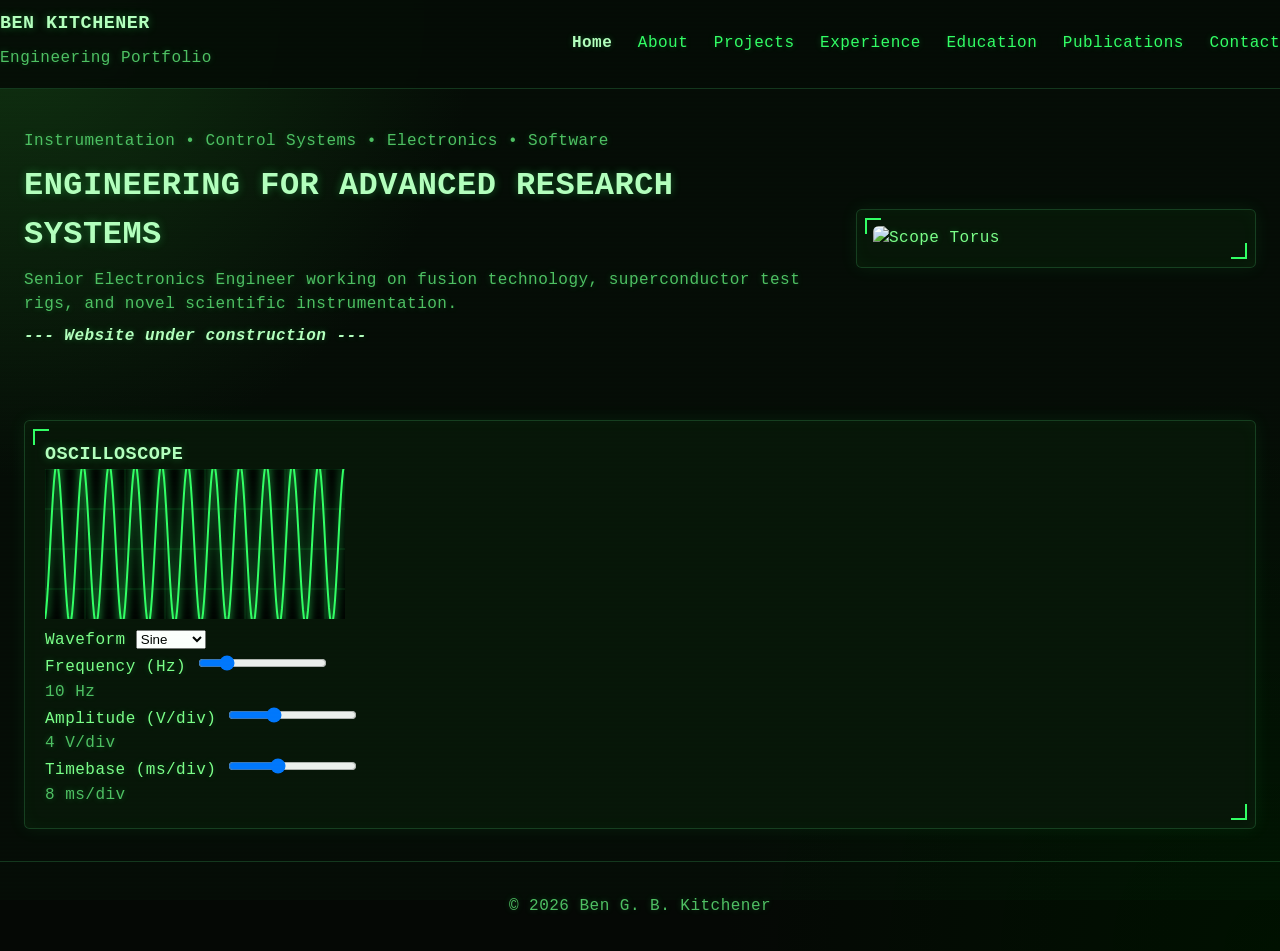
==== commit 12b0e887: "Format h2 tag and remove unnecessary comments" ====
--- a/index.html
+++ b/index.html
@@ -32,23 +32,22 @@
 </header>
 
 
-<!-- HERO (NOW CSS CONTROLLED) -->
+<!-- HERO -->
 <section class="section">
 
-  <div class="hero-layout">
-
-    <!-- TEXT -->
-    <div class="hero-text">
+  <div style="display:flex; gap:2.5rem; flex-wrap:wrap; align-items:center;">
+
+    <div style="flex:1; min-width:320px;">
 
       <p class="muted">
         Instrumentation • Control Systems • Electronics • Software
       </p>
 
-      <h2 class="heading hero-title">
+      <h2>
         Engineering for Advanced Research Systems
       </h2>
 
-      <p class="text">
+      <p>
         Senior Electronics Engineer working on fusion technology, superconductor test rigs, and novel scientific instrumentation.
       </p>
 
@@ -58,8 +57,7 @@
 
     </div>
 
-    <!-- IMAGE -->
-    <div class="hero-image">
+    <div style="flex:0 0 400px;">
       <div class="card" style="padding:1rem;">
         <img src="./assets/scope_torus.jpg" alt="Scope Torus">
       </div>
@@ -75,16 +73,14 @@
 
   <div class="card">
 
-    <h3 class="heading">OSCILLOSCOPE</h3>
+    <h3>OSCILLOSCOPE</h3>
 
     <div class="scope-wrapper">
 
-      <!-- SCREEN -->
       <div class="scope-screen-panel">
         <canvas id="scope"></canvas>
       </div>
 
-      <!-- CONTROLS -->
       <div class="scope-controls">
 
         <div class="control-group">
@@ -138,7 +134,6 @@
 
 
 <script>
-
 const canvas = document.getElementById("scope");
 const ctx = canvas.getContext("2d");
 
@@ -226,7 +221,6 @@
 
 [freq,amp,time].forEach(el=>el.addEventListener("input", updateLabels));
 updateLabels();
-
 </script>
 
 </body>
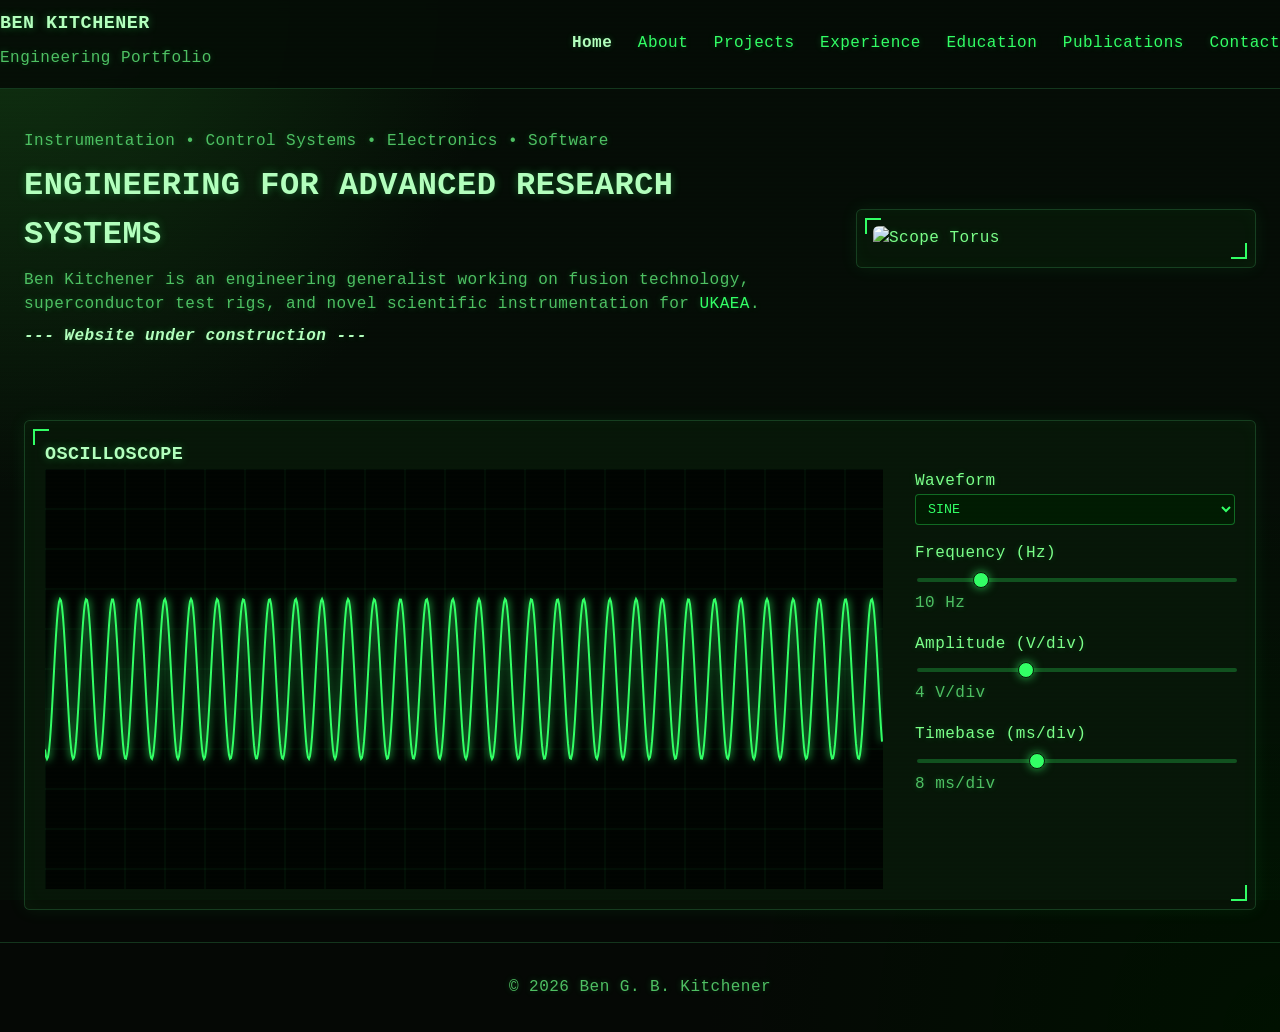
==== commit c4c1256e: "Enhance index.html with SEO metadata and title Updated title and meta tags for SEO and author inform" ====
--- a/index.html
+++ b/index.html
@@ -3,8 +3,34 @@
 <head>
 <meta charset="UTF-8"/>
 <meta name="viewport" content="width=device-width, initial-scale=1.0"/>
-<title>Home</title>
-
+  
+<title>
+Ben Kitchener | Fusion Electronics Engineer | Scientific Instrumentation | Turbidity | Suspended Sediment
+</title>
+
+<meta name="description"
+content="Portfolio of Ben Kitchener — Senior Electronics Engineer specialising in fusion technology, cryogenic instrumentation, scientific instrumentation,
+  control systems, LabVIEW, and CERN ATLAS collaboration.">
+
+<meta name="keywords"
+content="fusion engineering, instrumentation engineer, scientific instrumentation, electronics, LabVIEW, software development, cryogenics,
+  CERN, UKAEA, superconductors, control systems,
+  physical geography, turbidity, light scattering, mie theory, suspended sediment, CLARITAS, TARDIIS, water quality">
+
+<meta name="author" content="Ben Kitchener">
+
+<meta property="og:title"
+content="Ben Kitchener Engineering Portfolio">
+
+<meta property="og:description"
+content="Portfolio of Ben Kitchener — Senior Electronics Engineer specialising in fusion technology,
+  cryogenic instrumentation, scientific instrumentation, control systems, LabVIEW, and CERN ATLAS collaboration. 
+  Independent researcher into turbidity and suspended sediment.">
+<meta property="og:type" content="website">
+
+<meta property="og:url"
+content="https://ben-g-b-kitchener.github.io/ben_kitchener_engineering/">
+  
 <link rel="stylesheet" href="assets/style.css"/>
 </head>
 
@@ -48,7 +74,8 @@
       </h2>
 
       <p>
-        Senior Electronics Engineer working on fusion technology, superconductor test rigs, and novel scientific instrumentation.
+        Ben Kitchener is an engineering generalist working on fusion technology, superconductor test rigs, and novel scientific instrumentation for 
+        <a href="https://www.ukaea.org/">UKAEA</a>.
       </p>
 
       <p class="muted">
--- a/assets/style.css
+++ b/assets/style.css
@@ -1,24 +1,17 @@
 :root {
-  /* Retro terminal palette */
   --bg: #050805;
   --bg-alt: #0a120a;
   --card: rgba(8, 20, 8, 0.88);
-
   --border: rgba(90, 255, 140, 0.18);
-
   --text: #7dff8a;
   --muted: #4fbf63;
   --heading: #b6ffbf;
-
   --accent: #33ff66;
   --accent-glow: rgba(51, 255, 102, 0.28);
-
   --scanline: rgba(140, 255, 170, 0.04);
 }
 
-/* ================================
-   BASE
-================================ */
+/* BASE */
 
 * {
   box-sizing: border-box;
@@ -31,32 +24,24 @@
 body {
   margin: 0;
   font-family: "Courier New", monospace;
-
   background:
     radial-gradient(circle at top left, #103010 0%, transparent 30%),
     radial-gradient(circle at bottom right, #001100 0%, transparent 35%),
     var(--bg);
-
   color: var(--text);
-
   line-height: 1.55;
   letter-spacing: 0.03em;
-
   text-shadow: 0 0 6px rgba(51, 255, 102, 0.25);
-
   overflow-x: hidden;
 }
 
-/* ================================
-   CRT EFFECTS
-================================ */
+/* CRT EFFECTS */
 
 body::before {
   content: "";
   position: fixed;
   inset: 0;
   pointer-events: none;
-
   background:
     repeating-linear-gradient(
       to bottom,
@@ -65,7 +50,6 @@
       var(--scanline) 3px,
       transparent 4px
     );
-
   opacity: 0.4;
   z-index: 999;
 }
@@ -75,7 +59,6 @@
   position: fixed;
   inset: 0;
   pointer-events: none;
-
   background: rgba(0, 255, 80, 0.015);
   animation: flicker 0.15s infinite;
   z-index: 998;
@@ -87,9 +70,7 @@
   100% { opacity: 0.04; }
 }
 
-/* ================================
-   LAYOUT
-================================ */
+/* LAYOUT */
 
 .section {
   max-width: 1400px;
@@ -97,9 +78,7 @@
   padding: 2rem 1.5rem;
 }
 
-/* ================================
-   HEADER (FIXED STABLE)
-================================ */
+/* HEADER */
 
 .header {
   border-bottom: 1px solid var(--border);
@@ -123,9 +102,7 @@
   margin: 0;
 }
 
-/* ================================
-   TYPOGRAPHY
-================================ */
+/* TYPOGRAPHY */
 
 h1, h2, h3 {
   font-family: "Courier New", monospace;
@@ -133,15 +110,23 @@
   color: var(--heading);
   text-shadow: 0 0 8px rgba(51,255,102,0.35);
   margin: 0;
-}
-
-h2 { font-size: 2rem; }
-h3 { font-size: 1.15rem; }
+  max-width: 100%;
+}
+
+h2 {
+  font-size: 2rem;
+}
+
+h3 {
+  font-size: 1.15rem;
+  overflow-wrap: anywhere;
+}
 
 p, li, span {
   color: var(--muted);
   margin: 0.5rem 0;
   line-height: 1.5;
+  max-width: 100%;
 }
 
 strong, b {
@@ -152,25 +137,22 @@
   color: var(--muted);
 }
 
-/* ================================
-   LINKS (FIXED COLOUR SYSTEM)
-================================ */
+/* LINKS */
 
 a,
-a:visited {
-  color: var(--accent);
+a:visited,
+a:active {
+  color: var(--accent) !important;
   text-decoration: none;
-}
-
-a:hover,
-a:active {
-  color: var(--heading);
+  overflow-wrap: anywhere;
+}
+
+a:hover {
+  color: var(--heading) !important;
   text-shadow: 0 0 6px rgba(51,255,102,0.5);
 }
 
-/* ================================
-   NAV (FIXED MOBILE BEHAVIOUR)
-================================ */
+/* NAVIGATION */
 
 .nav {
   display: flex;
@@ -182,9 +164,10 @@
 .nav a {
   position: relative;
   padding: 3px 0;
-}
-
-/* cursor */
+  overflow-wrap: normal;
+  white-space: nowrap;
+}
+
 .nav a::before {
   content: "> ";
   position: absolute;
@@ -198,7 +181,6 @@
   opacity: 1;
 }
 
-/* underline */
 .nav a::after {
   content: "";
   position: absolute;
@@ -215,23 +197,7 @@
   width: 100%;
 }
 
-/* MOBILE FIX: KEEP HORIZONTAL NAV */
-@media (max-width: 900px) {
-  .header-inner {
-    flex-direction: column;
-    align-items: flex-start;
-  }
-
-  .nav {
-    flex-direction: row;   /* IMPORTANT FIX */
-    flex-wrap: wrap;
-    gap: 0.9rem;
-  }
-}
-
-/* ================================
-   CARDS
-================================ */
+/* CARDS */
 
 .card {
   background: var(--card);
@@ -239,12 +205,12 @@
   border-radius: 0.35rem;
   padding: 1.25rem;
   width: 100%;
+  max-width: 100%;
   display: block;
-
+  overflow: hidden;
   box-shadow:
     0 0 18px rgba(51,255,102,0.08),
     inset 0 0 18px rgba(51,255,102,0.03);
-
   position: relative;
 }
 
@@ -271,14 +237,13 @@
   border-top: none;
 }
 
-/* ================================
-   GRID SYSTEM (STABLE)
-================================ */
+/* GRID SYSTEM */
 
 .masonry-grid {
   display: flex;
   gap: 1.5rem;
   align-items: flex-start;
+  width: 100%;
 }
 
 .masonry-grid-column {
@@ -289,112 +254,178 @@
   min-width: 0;
 }
 
-/* ================================
-   MEDIA
-================================ */
+/* MEDIA WRAPPERS */
 
 .card img,
 .image-wrapper img {
   width: 100%;
+  max-width: 100%;
+  height: auto;
   display: block;
   border-radius: 0.35rem;
 }
-
-/* ================================
-   IMAGE / VIDEO (FIXED DETAIL LOSS)
-================================ */
 
 .image-wrapper,
 .video-wrapper {
   position: relative;
   overflow: hidden;
   border-radius: 0.35rem;
-  border: 1px solid rgba(51,255,140,0.18);
-}
-
-/* softer filters (fixed “greening out”) */
-.retro-image {
+  border: 1px solid rgba(51,255,140,0.22);
+  background: #000;
+  width: 100%;
+}
+
+.image-wrapper img,
+.video-wrapper iframe,
+.video-wrapper video {
+  position: relative;
+  z-index: 1;
+  width: 100%;
+  display: block;
+}
+
+/* stronger image mask */
+.image-wrapper img {
   filter:
-    grayscale(0.35)
-    sepia(0.18)
-    hue-rotate(28deg)
-    saturate(1.25)
-    brightness(0.98)
-    contrast(1.08);
-}
-
-.retro-video {
+    grayscale(0.82)
+    sepia(0.65)
+    hue-rotate(52deg)
+    saturate(3.2)
+    brightness(0.72)
+    contrast(1.28);
+}
+
+/* video mask */
+.video-wrapper {
+  aspect-ratio: 16 / 9;
+}
+
+.video-wrapper iframe,
+.video-wrapper video {
+  height: 100%;
   filter:
-    grayscale(0.45)
-    sepia(0.2)
-    hue-rotate(30deg)
-    saturate(1.3)
-    brightness(0.95)
-    contrast(1.1);
-}
-
-/* scanlines */
+    grayscale(0.7)
+    sepia(0.45)
+    hue-rotate(45deg)
+    saturate(2.6)
+    brightness(0.82)
+    contrast(1.2);
+}
+
 .image-wrapper::before,
 .video-wrapper::before {
   content: "";
   position: absolute;
   inset: 0;
   pointer-events: none;
-
   background:
     repeating-linear-gradient(
       to bottom,
       transparent 0px,
       transparent 2px,
-      rgba(140,255,170,0.03) 3px,
+      rgba(140,255,170,0.06) 3px,
       transparent 4px
     );
-
-  opacity: 0.4;
-}
-
-/* vignette */
+  opacity: 0.65;
+  z-index: 3;
+}
+
 .image-wrapper::after,
 .video-wrapper::after {
   content: "";
   position: absolute;
   inset: 0;
   pointer-events: none;
-
-  background: radial-gradient(
-    ellipse at center,
-    transparent 60%,
-    rgba(0,0,0,0.18) 100%
-  );
-}
-
-/* video noise (reduced intensity) */
-.video-wrapper::after {
   background:
     radial-gradient(
       ellipse at center,
-      transparent 60%,
-      rgba(0,0,0,0.18) 100%
-    ),
-    repeating-radial-gradient(
-      circle at center,
-      rgba(255,255,255,0.008) 0px,
-      rgba(255,255,255,0.008) 1px,
-      transparent 3px
+      rgba(51,255,102,0.08) 0%,
+      rgba(0,0,0,0.18) 75%,
+      rgba(0,0,0,0.38) 100%
     );
-
-  animation: videoNoise 0.25s infinite;
-}
-
-@keyframes videoNoise {
-  0% { transform: translate(0,0); }
-  50% { transform: translate(0.2px,-0.2px); }
-  100% { transform: translate(0,0); }
-}
-
-/* ================================
-   FOOTER
-================================ */
+  z-index: 4;
+}
+
+/* OSCILLOSCOPES */
+
+.scope-wrapper {
+  display: flex !important;
+  flex-direction: row !important;
+  align-items: flex-start;
+  gap: 2rem;
+  width: 100%;
+}
+
+.scope-screen-panel {
+  flex: 1 1 70%;
+  min-width: 0;
+}
+
+.scope-controls {
+  flex: 0 0 320px;
+  max-width: 320px;
+  display: flex;
+  flex-direction: column;
+  gap: 1rem;
+}
+
+#scope,
+#xyScope {
+  width: 100% !important;
+  height: 420px !important;
+  display: block;
+}
+
+/* FORM CONTROLS */
+
+input[type="range"] {
+  -webkit-appearance: none;
+  appearance: none;
+  width: 100%;
+  height: 4px;
+  background: rgba(51,255,102,0.25);
+  border-radius: 2px;
+  outline: none;
+}
+
+input[type="range"]::-webkit-slider-thumb {
+  -webkit-appearance: none;
+  appearance: none;
+  width: 16px;
+  height: 16px;
+  border-radius: 50%;
+  background: var(--accent);
+  border: 1px solid #081408;
+  box-shadow: 0 0 10px rgba(51,255,102,0.7);
+  cursor: pointer;
+}
+
+input[type="range"]::-moz-range-thumb {
+  width: 16px;
+  height: 16px;
+  border-radius: 50%;
+  background: var(--accent);
+  border: none;
+  cursor: pointer;
+}
+
+select {
+  width: 100%;
+  background: rgba(0, 25, 0, 0.85);
+  color: var(--accent);
+  border: 1px solid rgba(51,255,102,0.35);
+  padding: 6px 8px;
+  border-radius: 4px;
+  font-family: "Courier New", monospace;
+  text-transform: uppercase;
+}
+
+select option {
+  background: #061006;
+  color: var(--accent);
+}
+
+/* FOOTER */
 
 .footer {
   border-top: 1px solid var(--border);
@@ -403,13 +434,51 @@
   padding: 2rem;
 }
 
-/* ================================
-   MOBILE GLOBAL
-================================ */
+/* RESPONSIVE */
 
 @media (max-width: 900px) {
+  .header-inner {
+    flex-direction: column;
+    align-items: flex-start;
+  }
+
+  .nav {
+    flex-direction: row !important;
+    flex-wrap: wrap;
+    gap: 0.9rem;
+  }
+
   .masonry-grid {
     flex-direction: column;
+  }
+
+  .masonry-grid-column {
+    width: 100%;
+  }
+
+  .scope-wrapper {
+    flex-direction: column !important;
+    gap: 1rem;
+  }
+
+  .scope-screen-panel {
+    width: 100%;
+  }
+
+  #scope,
+  #xyScope {
+    height: 240px !important;
+  }
+
+  .scope-controls {
+    width: 100%;
+    max-width: 100%;
+    flex: unset;
+    padding: 0.75rem;
+  }
+
+  .control-group {
+    gap: 0.3rem;
   }
 }
 
@@ -425,11 +494,12 @@
   h2 {
     font-size: 1.4rem;
   }
-}
-
-/* ================================
-   LARGE DESKTOP
-================================ */
+
+  h3 {
+    font-size: 1rem;
+    line-height: 1.35;
+  }
+}
 
 @media (min-width: 1600px) {
   .section {
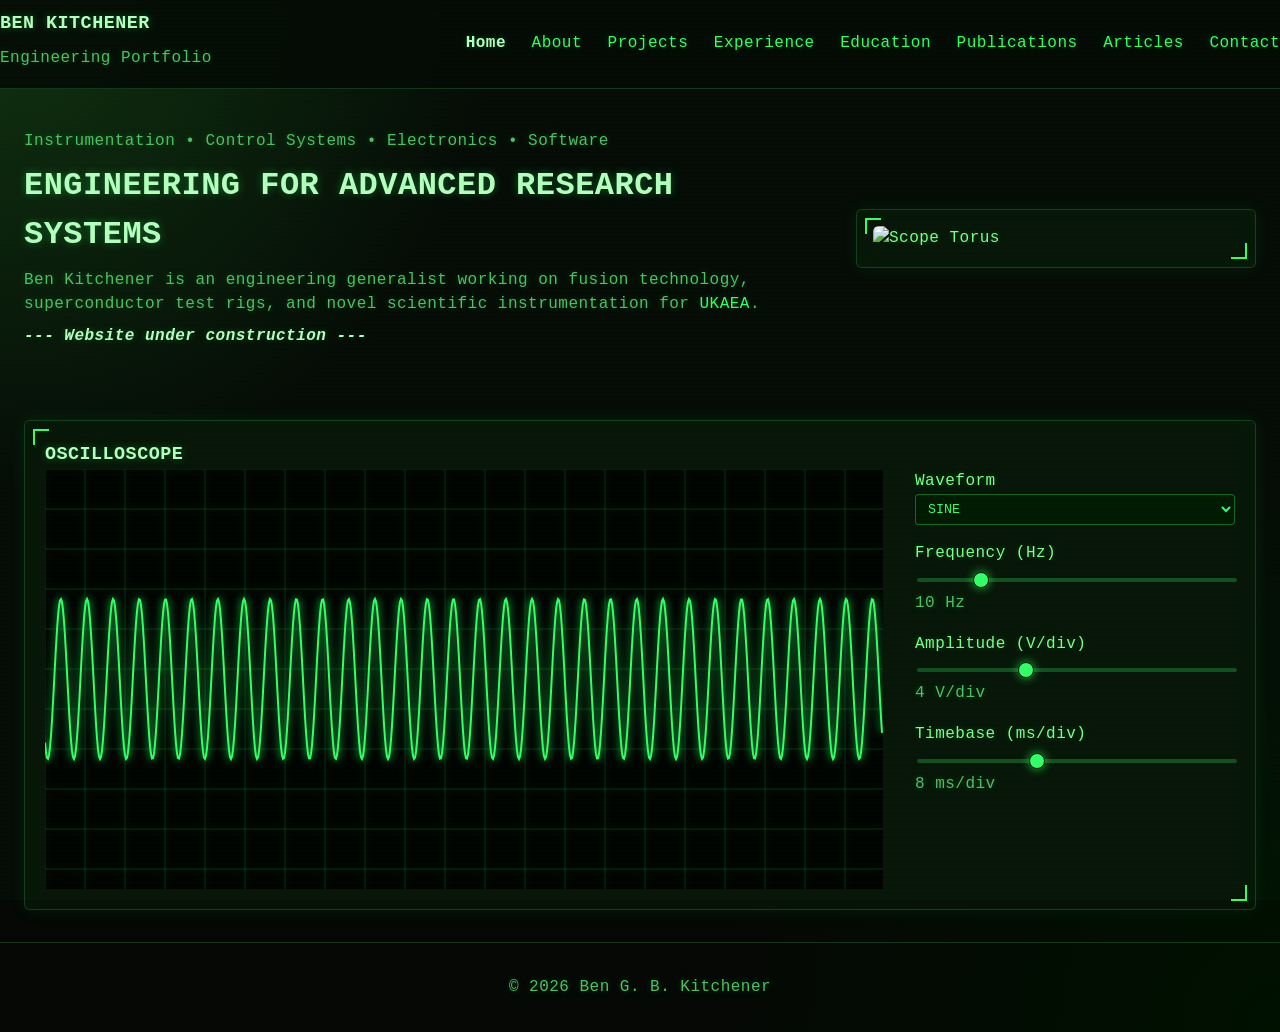
==== commit c22bc352: "Add link to articles in the navigation menu" ====
--- a/index.html
+++ b/index.html
@@ -51,6 +51,7 @@
       <a href="experience.html">Experience</a>
       <a href="education.html">Education</a>
       <a href="publications.html">Publications</a>
+      <a href="articles.html">Articles</a>
       <a href="contact.html">Contact</a>
     </nav>
 
